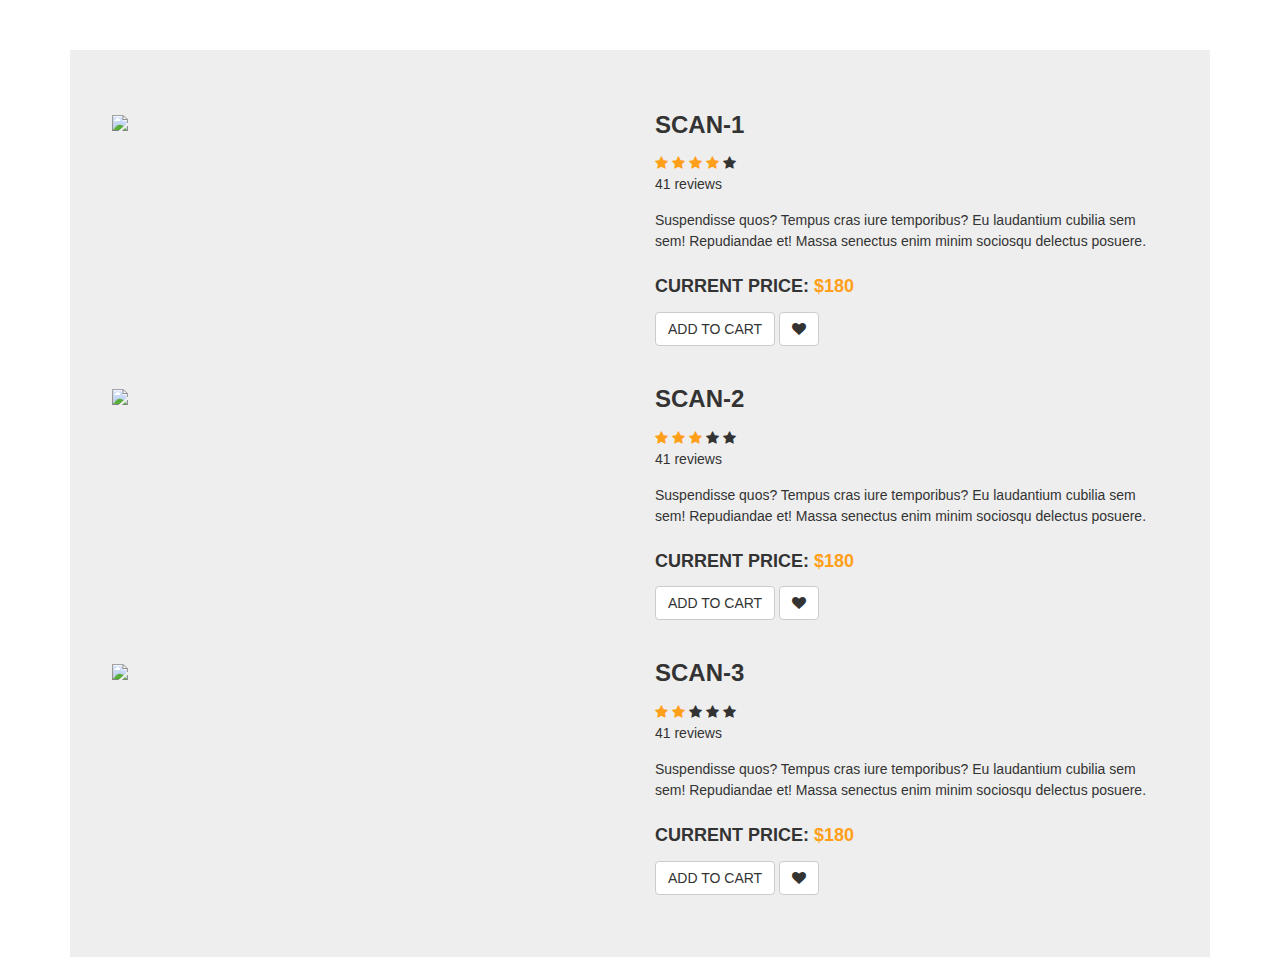
==== index.html @ 47deb77b "DemoApp" ====
<!DOCTYPE html>
<html lang="en">
  <head>
    
    <meta name="viewport" content="width=device-width, initial-scale=1">

    <title>eCommerce Product Detail</title>
    <link href="https://maxcdn.bootstrapcdn.com/font-awesome/4.7.0/css/font-awesome.min.css" rel="stylesheet">
	 <link rel="stylesheet" href="style.css">
	     <link rel="stylesheet" href="https://maxcdn.bootstrapcdn.com/bootstrap/3.3.7/css/bootstrap.min.css">
    <script src="https://ajax.googleapis.com/ajax/libs/jquery/3.2.0/jquery.min.js"></script>
    <script src="https://maxcdn.bootstrapcdn.com/bootstrap/3.3.7/js/bootstrap.min.js"></script>
    <link href="https://fonts.googleapis.com/css?family=Open+Sans:400,700" rel="stylesheet">

  </head>

  <body>
	
	<div class="container">
		<div class="card">
			<div class="container-fliud">
				<div class="wrapper row">
					<div class="preview col-md-6">
						
						<div class="preview-pic tab-content">
						  <div class="tab-pane active" id="pic-1"><img src="http://placekitten.com/400/252" /></div>
						  <div class="tab-pane" id="pic-2"><img src="http://placekitten.com/400/252" /></div>
						  <div class="tab-pane" id="pic-3"><img src="http://placekitten.com/400/252" /></div>
						  <div class="tab-pane" id="pic-4"><img src="http://placekitten.com/400/252" /></div>
						  <div class="tab-pane" id="pic-5"><img src="http://placekitten.com/400/252" /></div>
						</div>
						
						
					</div>
					<div class="details col-md-6">
						<h3 class="product-title">Scan-1</h3>
						<div class="rating">
							<div class="stars">
								<span class="fa fa-star checked"></span>
								<span class="fa fa-star checked"></span>
								<span class="fa fa-star checked"></span>
								<span class="fa fa-star checked"></span>
								<span class="fa fa-star"></span>
							</div>
							<span class="review-no">41 reviews</span>
						</div>
						<p class="product-description">Suspendisse quos? Tempus cras iure temporibus? Eu laudantium cubilia sem sem! Repudiandae et! Massa senectus enim minim sociosqu delectus posuere.</p>
					<h4 class="price">current price: <span>$180</span></h4>
						<div class="action">
							<button class="add-to-cart btn btn-default" type="button">add to cart</button>
							<button class="like btn btn-default" type="button"><span class="fa fa-heart"></span></button>
						</div>
					</div>
				</div>
				
				
				
				
				<div class="wrapper row">
					<div class="preview col-md-6">
						
						<div class="preview-pic tab-content">
						  <div class="tab-pane active" id="pic-1"><img src="http://placekitten.com/400/252" /></div>
						  <div class="tab-pane" id="pic-2"><img src="http://placekitten.com/400/252" /></div>
						  <div class="tab-pane" id="pic-3"><img src="http://placekitten.com/400/252" /></div>
						  <div class="tab-pane" id="pic-4"><img src="http://placekitten.com/400/252" /></div>
						  <div class="tab-pane" id="pic-5"><img src="http://placekitten.com/400/252" /></div>
						</div>
					
						
					</div>
					<div class="details col-md-6">
						<h3 class="product-title">Scan-2</h3>
						<div class="rating">
							<div class="stars">
								<span class="fa fa-star checked"></span>
								<span class="fa fa-star checked"></span>
								<span class="fa fa-star checked"></span>
								<span class="fa fa-star"></span>
								<span class="fa fa-star"></span>
							</div>
							<span class="review-no">41 reviews</span>
						</div>
						<p class="product-description">Suspendisse quos? Tempus cras iure temporibus? Eu laudantium cubilia sem sem! Repudiandae et! Massa senectus enim minim sociosqu delectus posuere.</p>
				<h4 class="price">current price: <span>$180</span></h4>
						<div class="action">
							<button class="add-to-cart btn btn-default" type="button">add to cart</button>
							<button class="like btn btn-default" type="button"><span class="fa fa-heart"></span></button>
						</div>
					</div>
				</div>
				
				
				
				
				<div class="wrapper row">
					<div class="preview col-md-6">
						
						<div class="preview-pic tab-content">
						  <div class="tab-pane active" id="pic-1"><img src="http://placekitten.com/400/252" /></div>
						  <div class="tab-pane" id="pic-2"><img src="http://placekitten.com/400/252" /></div>
						   <div class="tab-pane" id="pic-5"><img src="http://placekitten.com/400/252" /></div>
						   <div class="tab-pane" id="pic-5"><img src="http://placekitten.com/400/252" /></div>
						  <div class="tab-pane" id="pic-5"><img src="http://placekitten.com/400/252" /></div>
						</div>
						
						
					</div>
					<div class="details col-md-6">
						<h3 class="product-title">Scan-3</h3>
						<div class="rating">
							<div class="stars">
								<span class="fa fa-star checked"></span>
								<span class="fa fa-star checked"></span>
								<span class="fa fa-star"></span>
								<span class="fa fa-star"></span>
								<span class="fa fa-star"></span>
							</div>
							<span class="review-no">41 reviews</span>
						</div>
						<p class="product-description">Suspendisse quos? Tempus cras iure temporibus? Eu laudantium cubilia sem sem! Repudiandae et! Massa senectus enim minim sociosqu delectus posuere.</p>
						<h4 class="price">current price: <span>$180</span></h4>
						<div class="action">
							<button class="add-to-cart btn btn-default" type="button">add to cart</button>
							<button class="like btn btn-default" type="button"><span class="fa fa-heart"></span></button>
						</div>
					</div>
				</div>
				
			</div>
		</div>
	</div>
  </body>
</html>
---- style.css ----
/*****************globals*************/
body {
  font-family: 'open sans';
  overflow-x: hidden; }

img {
  max-width: 100%; }

.preview {
  display: -webkit-box;
  display: -webkit-flex;
  display: -ms-flexbox;
  display: flex;
  -webkit-box-orient: vertical;
  -webkit-box-direction: normal;
  -webkit-flex-direction: column;
      -ms-flex-direction: column;
          flex-direction: column; }
  @media screen and (max-width: 996px) {
    .preview {
      margin-bottom: 20px; } }

.preview-pic {
  -webkit-box-flex: 1;
  -webkit-flex-grow: 1;
      -ms-flex-positive: 1;
          flex-grow: 1; }

.preview-thumbnail.nav-tabs {
  border: none;
  margin-top: 15px; }
  .preview-thumbnail.nav-tabs li {
    width: 18%;
    margin-right: 2.5%; }
    .preview-thumbnail.nav-tabs li img {
      max-width: 100%;
      display: block; }
    .preview-thumbnail.nav-tabs li a {
      padding: 0;
      margin: 0; }
    .preview-thumbnail.nav-tabs li:last-of-type {
      margin-right: 0; }

.tab-content {
  overflow: hidden; }
  .tab-content img {
    width: 100%;
    -webkit-animation-name: opacity;
            animation-name: opacity;
    -webkit-animation-duration: .3s;
            animation-duration: .3s; }

.card {
  margin-top: 50px;
  background: #eee;
  padding: 3em;
  line-height: 1.5em; }

@media screen and (min-width: 997px) {
  .wrapper {
	      padding-top: 20px;
    display: -webkit-box;
    display: -webkit-flex;
    display: -ms-flexbox;
    display: flex; } }

.details {
  display: -webkit-box;
  display: -webkit-flex;
  display: -ms-flexbox;
  display: flex;
  -webkit-box-orient: vertical;
  -webkit-box-direction: normal;
  -webkit-flex-direction: column;
      -ms-flex-direction: column;
          flex-direction: column; }

.colors {
  -webkit-box-flex: 1;
  -webkit-flex-grow: 1;
      -ms-flex-positive: 1;
          flex-grow: 1; }

.product-title, .price, .sizes, .colors {
  text-transform: UPPERCASE;
  font-weight: bold; }

.checked, .price span {
  color: #ff9f1a; }

.product-title, .rating, .product-description, .price, .vote, .sizes {
  margin-bottom: 15px; }

.product-title {
  margin-top: 0; }

.size {
  margin-right: 10px; }
  .size:first-of-type {
    margin-left: 40px; }

.color {
  display: inline-block;
  vertical-align: middle;
  margin-right: 10px;
  height: 2em;
  width: 2em;
  border-radius: 2px; }
  .color:first-of-type {
    margin-left: 20px; }

.add-to-cart, .like {
  background: #ff9f1a;
  padding: 1.2em 1.5em;
  border: none;
  text-transform: UPPERCASE;
  font-weight: bold;
  color: #fff;
  -webkit-transition: background .3s ease;
          transition: background .3s ease; }
  .add-to-cart:hover, .like:hover {
    background: #b36800;
    color: #fff; }

.not-available {
  text-align: center;
  line-height: 2em; }
  .not-available:before {
    font-family: fontawesome;
    content: "\f00d";
    color: #fff; }

.orange {
  background: #ff9f1a; }

.green {
  background: #85ad00; }

.blue {
  background: #0076ad; }

.tooltip-inner {
  padding: 1.3em; }

@-webkit-keyframes opacity {
  0% {
    opacity: 0;
    -webkit-transform: scale(3);
            transform: scale(3); }
  100% {
    opacity: 1;
    -webkit-transform: scale(1);
            transform: scale(1); } }

@keyframes opacity {
  0% {
    opacity: 0;
    -webkit-transform: scale(3);
            transform: scale(3); }
  100% {
    opacity: 1;
    -webkit-transform: scale(1);
            transform: scale(1); } }
			
			
			
			
			.action
			{
			    padding-bottom: 20px;
			}
/*# sourceMappingURL=style.css.map */
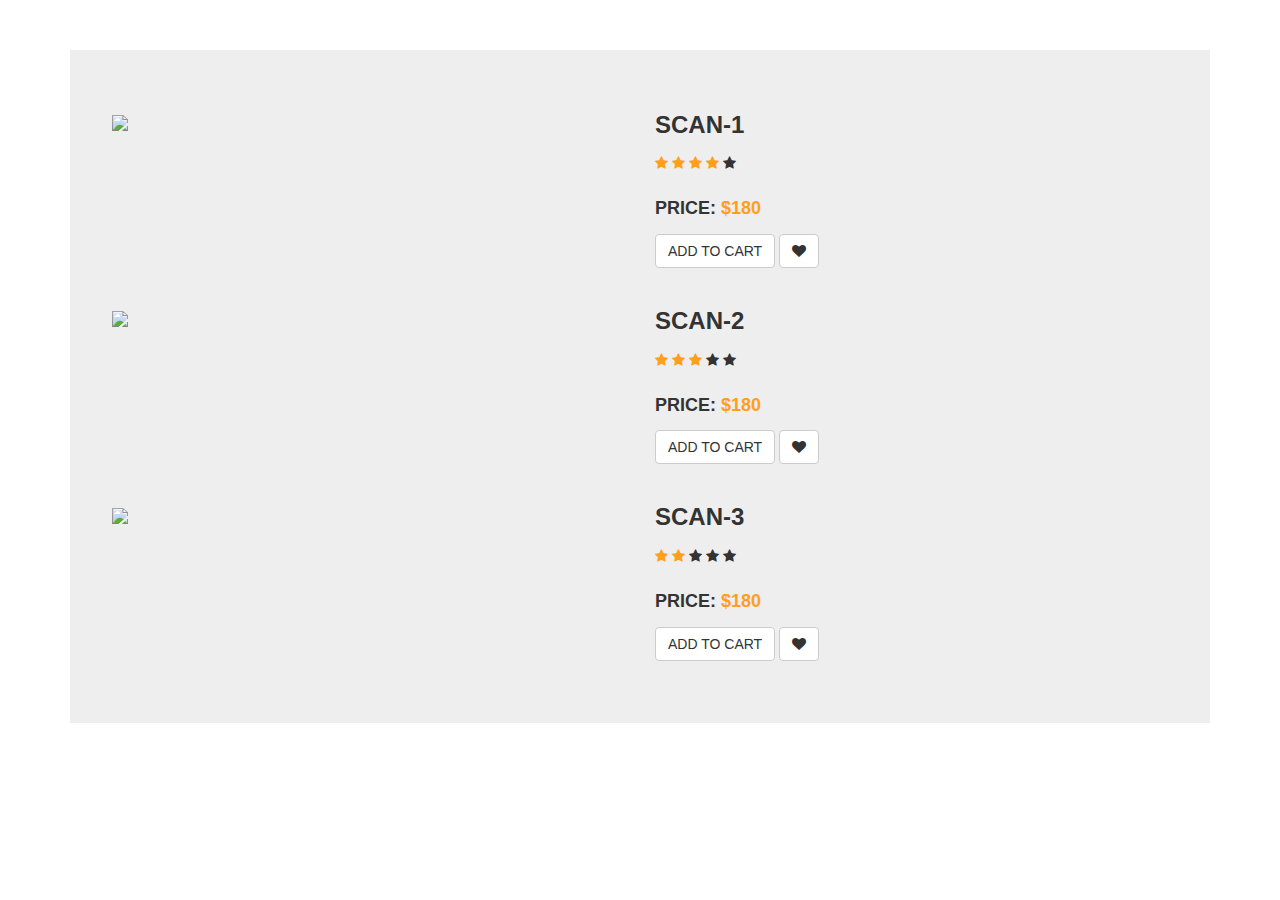
==== commit 90ff342d: "update" ====
--- a/index.html
+++ b/index.html
@@ -42,12 +42,11 @@
 								<span class="fa fa-star checked"></span>
 								<span class="fa fa-star"></span>
 							</div>
-							<span class="review-no">41 reviews</span>
+							
 						</div>
-						<p class="product-description">Suspendisse quos? Tempus cras iure temporibus? Eu laudantium cubilia sem sem! Repudiandae et! Massa senectus enim minim sociosqu delectus posuere.</p>
-					<h4 class="price">current price: <span>$180</span></h4>
+							<h4 class="price">price: <span>$180</span></h4>
 						<div class="action">
-							<button class="add-to-cart btn btn-default" type="button">add to cart</button>
+							<button class="add-to-cart btn btn-default" id="btnCtrl1" type="button">add to cart</button>
 							<button class="like btn btn-default" type="button"><span class="fa fa-heart"></span></button>
 						</div>
 					</div>
@@ -79,12 +78,11 @@
 								<span class="fa fa-star"></span>
 								<span class="fa fa-star"></span>
 							</div>
-							<span class="review-no">41 reviews</span>
+							
 						</div>
-						<p class="product-description">Suspendisse quos? Tempus cras iure temporibus? Eu laudantium cubilia sem sem! Repudiandae et! Massa senectus enim minim sociosqu delectus posuere.</p>
-				<h4 class="price">current price: <span>$180</span></h4>
+						<h4 class="price">price: <span>$180</span></h4>
 						<div class="action">
-							<button class="add-to-cart btn btn-default" type="button">add to cart</button>
+							<button class="add-to-cart btn btn-default" id="btnCtrl2" type="button">add to cart</button>
 							<button class="like btn btn-default" type="button"><span class="fa fa-heart"></span></button>
 						</div>
 					</div>
@@ -116,12 +114,11 @@
 								<span class="fa fa-star"></span>
 								<span class="fa fa-star"></span>
 							</div>
-							<span class="review-no">41 reviews</span>
+							
 						</div>
-						<p class="product-description">Suspendisse quos? Tempus cras iure temporibus? Eu laudantium cubilia sem sem! Repudiandae et! Massa senectus enim minim sociosqu delectus posuere.</p>
-						<h4 class="price">current price: <span>$180</span></h4>
+							<h4 class="price">price: <span>$180</span></h4>
 						<div class="action">
-							<button class="add-to-cart btn btn-default" type="button">add to cart</button>
+							<button class="add-to-cart btn btn-default" id="btnCtrl3" type="button">add to cart</button>
 							<button class="like btn btn-default" type="button"><span class="fa fa-heart"></span></button>
 						</div>
 					</div>
@@ -130,5 +127,6 @@
 			</div>
 		</div>
 	</div>
+	 <script src="ctrl.js"></script>
   </body>
 </html>
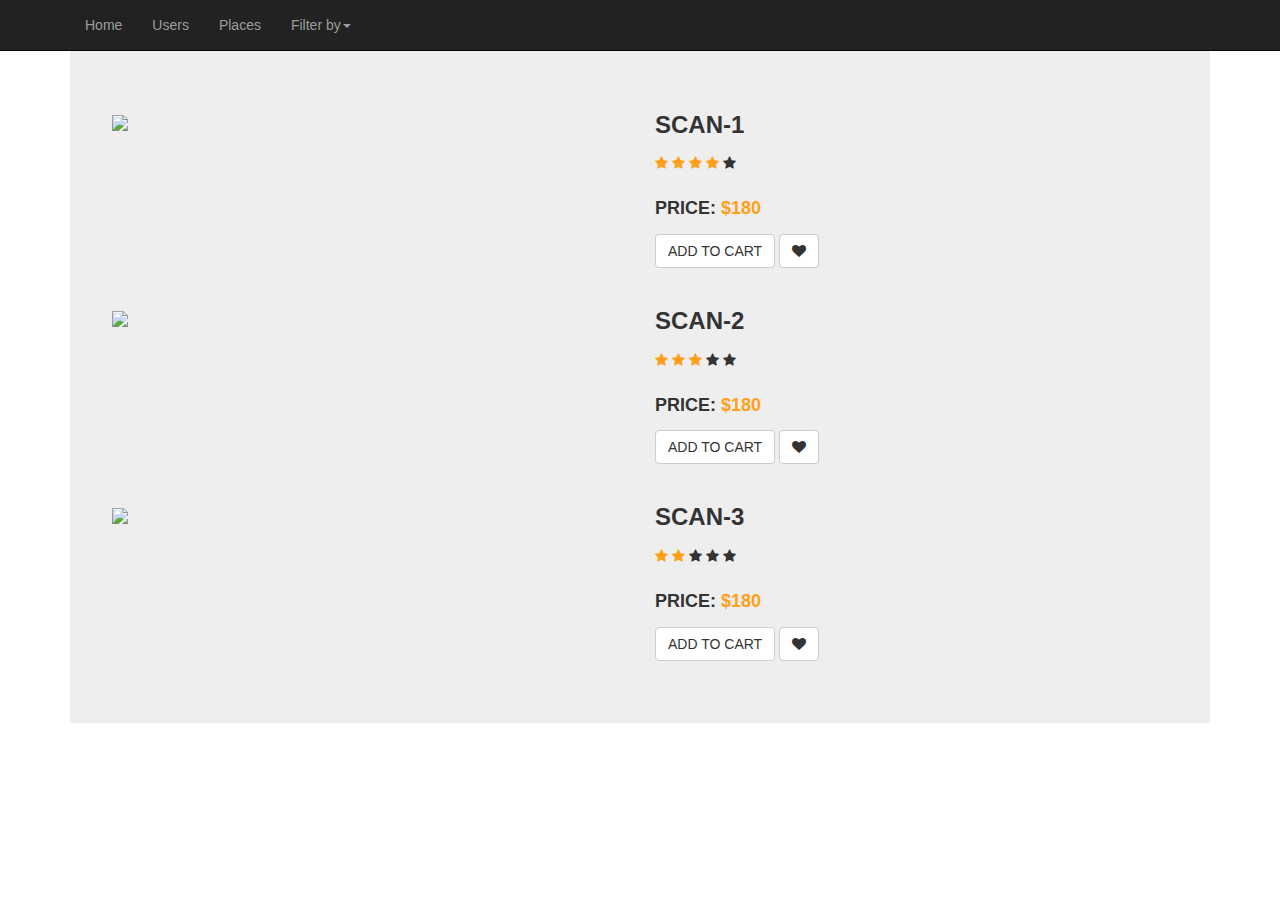
==== commit 5180b1f0: "DemoApp" ====
--- a/index.html
+++ b/index.html
@@ -15,7 +15,33 @@
   </head>
 
   <body>
-	
+	<header role="banner" class="navbar navbar-fixed-top navbar-inverse">
+      <div class="container">
+        <div class="navbar-header">
+          <button data-toggle="collapse-side" data-target=".side-collapse" data-target-2=".side-collapse-container" type="button" class="navbar-toggle pull-left"><span class="icon-bar"></span><span class="icon-bar"></span><span class="icon-bar"></span></button>
+        </div>
+        <div class="navbar-inverse side-collapse in">
+          <nav role="navigation" class="navbar-collapse">
+            <ul class="nav navbar-nav">
+              <li><a href="#Home">Home</a></li>
+              <li><a href="#users">Users</a></li>
+              <li><a href="http://placesforlove.com">Places</a></li>
+            </ul>
+			  <ul class="nav navbar-nav">
+     
+      <li class="dropdown"><a class="dropdown-toggle" data-toggle="dropdown" href="#">Filter by<span class="caret"></span></a>
+        <ul class="dropdown-menu">
+          <li><a href="#">Price -- Low to High</a></li>
+          <li><a href="#">Price -- High to Low</a></li>
+          <li><a href="#">Popularity</a></li>
+        </ul>
+      </li>
+   
+    </ul>
+          </nav>
+        </div>
+      </div>
+    </header>
 	<div class="container">
 		<div class="card">
 			<div class="container-fliud">
--- a/style.css
+++ b/style.css
@@ -52,7 +52,7 @@
             animation-duration: .3s; }
 
 .card {
-  margin-top: 50px;
+  /* margin-top: 50px; */
   background: #eee;
   padding: 3em;
   line-height: 1.5em; }
@@ -170,4 +170,41 @@
 			{
 			    padding-bottom: 20px;
 			}
-/*# sourceMappingURL=style.css.map */+/*# sourceMappingURL=style.css.map */
+
+
+
+/* Navi bar */
+
+body {
+          padding-top: 50px;
+          position: relative;
+      }
+      
+      pre {
+          tab-size: 8;
+      }
+      
+      @media screen and (max-width: 768px) {
+          .side-collapse-container{
+              width:100%;
+              position:relative;
+              left:0;
+              transition:left .4s;
+          }
+          .side-collapse-container.out{
+              left:200px;
+          }
+          .side-collapse {
+              top:50px;
+              bottom:0;
+              left:0;
+              width:200px;
+              position:fixed;
+              overflow:hidden;
+              transition:width .4s;
+          }
+          .side-collapse.in {
+              width:0;
+          }
+      }
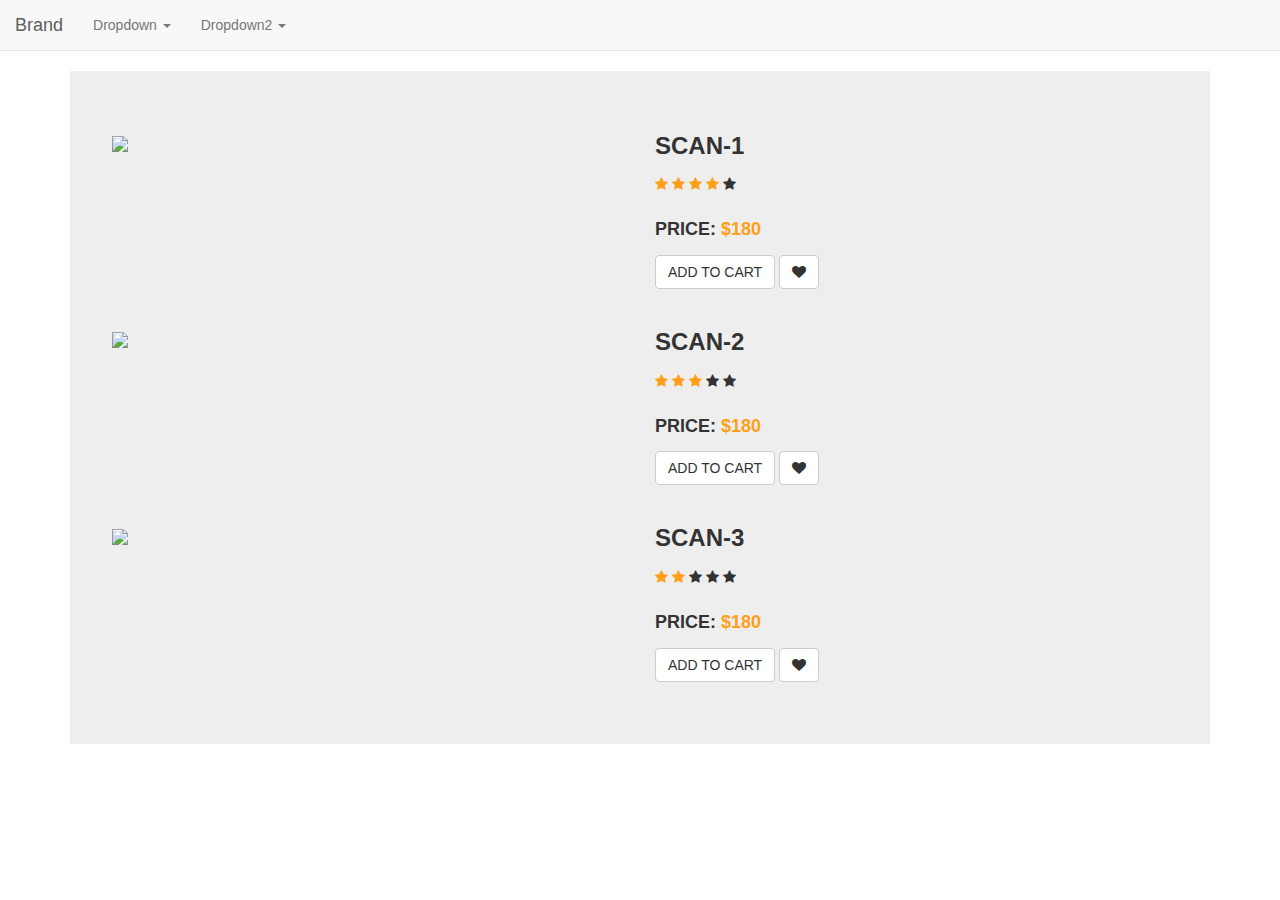
==== commit f1869104: "ADD code" ====
--- a/index.html
+++ b/index.html
@@ -12,36 +12,102 @@
     <script src="https://maxcdn.bootstrapcdn.com/bootstrap/3.3.7/js/bootstrap.min.js"></script>
     <link href="https://fonts.googleapis.com/css?family=Open+Sans:400,700" rel="stylesheet">
 
+
   </head>
 
   <body>
-	<header role="banner" class="navbar navbar-fixed-top navbar-inverse">
-      <div class="container">
-        <div class="navbar-header">
-          <button data-toggle="collapse-side" data-target=".side-collapse" data-target-2=".side-collapse-container" type="button" class="navbar-toggle pull-left"><span class="icon-bar"></span><span class="icon-bar"></span><span class="icon-bar"></span></button>
-        </div>
-        <div class="navbar-inverse side-collapse in">
-          <nav role="navigation" class="navbar-collapse">
-            <ul class="nav navbar-nav">
-              <li><a href="#Home">Home</a></li>
-              <li><a href="#users">Users</a></li>
-              <li><a href="http://placesforlove.com">Places</a></li>
-            </ul>
-			  <ul class="nav navbar-nav">
+	<div id="navbar">
+  <nav class="navbar navbar-default navbar-static-top" role="navigation">
+    <div class="navbar-header">
+      <button type="button" class="navbar-toggle" data-toggle="collapse" data-target="#navbar-collapse-1">
+      <span class="sr-only">Toggle navigation</span>
+      <span class="icon-bar"></span>
+      <span class="icon-bar"></span>
+      <span class="icon-bar"></span>
+      </button>
+      <a class="navbar-brand" href="#">Brand</a>
+    </div>
+    <div class="collapse navbar-collapse" id="navbar-collapse-1">
+      <ul class="nav navbar-nav">
      
-      <li class="dropdown"><a class="dropdown-toggle" data-toggle="dropdown" href="#">Filter by<span class="caret"></span></a>
-        <ul class="dropdown-menu">
-          <li><a href="#">Price -- Low to High</a></li>
-          <li><a href="#">Price -- High to Low</a></li>
-          <li><a href="#">Popularity</a></li>
-        </ul>
-      </li>
-   
-    </ul>
-          </nav>
-        </div>
-      </div>
-    </header>
+        <li class="dropdown">
+          <a href="#" class="dropdown-toggle" data-toggle="dropdown">Dropdown <b class="caret"></b></a> 
+          <ul class="dropdown-menu">
+            <li class="kopie"><a href="#">Dropdown</a></li>
+            <li><a href="#">Dropdown Link 1</a></li>
+            <li class="active"><a href="#">Dropdown Link 2</a></li>
+            <li><a href="#">Dropdown Link 3</a></li>
+            <li class="dropdown dropdown-submenu">
+              <a href="#" class="dropdown-toggle" data-toggle="dropdown">Dropdown Link 4</a>
+              <ul class="dropdown-menu">
+                <li class="kopie"><a href="#">Dropdown Link 4</a></li>
+                <li><a href="#">Dropdown Submenu Link 4.1</a></li>
+                <li><a href="#">Dropdown Submenu Link 4.2</a></li>
+                <li><a href="#">Dropdown Submenu Link 4.3</a></li>
+                <li><a href="#">Dropdown Submenu Link 4.4</a></li>
+              </ul>
+            </li>
+            <li class="dropdown dropdown-submenu">
+              <a href="#" class="dropdown-toggle" data-toggle="dropdown">Dropdown Link 5</a>
+              <ul class="dropdown-menu">
+                <li class="kopie"><a href="#">Dropdown Link 5</a></li>
+                <li><a href="#">Dropdown Submenu Link 5.1</a></li>
+                <li><a href="#">Dropdown Submenu Link 5.2</a></li>
+                <li><a href="#">Dropdown Submenu Link 5.3</a></li>
+                <li class="dropdown dropdown-submenu">
+                  <a href="#" class="dropdown-toggle" data-toggle="dropdown">Dropdown Submenu Link 5.4</a>
+                  <ul class="dropdown-menu">
+                    <li class="kopie"><a href="#">Dropdown Submenu Link 5.4</a></li>
+                    <li><a href="#">Dropdown Submenu Link 5.4.1</a></li>
+                    <li><a href="#">Dropdown Submenu Link 5.4.2</a></li>
+                  </ul>
+                </li>
+              </ul>
+            </li>
+          </ul>
+        </li>
+        <li class="dropdown">
+          <a href="#" class="dropdown-toggle" data-toggle="dropdown">Dropdown2 <b class="caret"></b></a>
+          <ul class="dropdown-menu">
+            <li class="kopie"><a href="#">Dropdown2</a></li>
+            <li><a href="#">Dropdown2 Link 1</a></li>
+            <li><a href="#">Dropdown2 Link 2</a></li>
+            <li><a href="#">Dropdown2 Link 3</a></li>
+            <li class="dropdown dropdown-submenu">
+              <a href="#" class="dropdown-toggle" data-toggle="dropdown">Dropdown2 Link 4</a>
+              <ul class="dropdown-menu">
+                <li class="kopie"><a href="#">Dropdown2 Link 4</a></li>
+                <li><a href="#">Dropdown2 Submenu Link 4.1</a></li>
+                <li><a href="#">Dropdown2 Submenu Link 4.2</a></li>
+                <li><a href="#">Dropdown2 Submenu Link 4.3</a></li>
+                <li><a href="#">Dropdown2 Submenu Link 4.4</a></li>
+              </ul>
+            </li>
+            <li class="dropdown dropdown-submenu">
+              <a href="#" class="dropdown-toggle" data-toggle="dropdown">Dropdown2 Link 5</a>
+              <ul class="dropdown-menu">
+                <li class="kopie"><a href="#">Dropdown Link 5</a></li>
+                <li><a href="#">Dropdown2 Submenu Link 5.1</a></li>
+                <li><a href="#">Dropdown2 Submenu Link 5.2</a></li>
+                <li><a href="#">Dropdown2 Submenu Link 5.3</a></li>
+                <li class="dropdown dropdown-submenu">
+                  <a href="#" class="dropdown-toggle" data-toggle="dropdown">Dropdown Submenu Link 5.4</a>
+                  <ul class="dropdown-menu">
+                    <li class="kopie"><a href="#">Dropdown2 Submenu Link 5.4</a></li>
+                    <li><a href="#">Dropdown2 Submenu Link 5.4.1</a></li>
+                    <li><a href="#">Dropdown2 Submenu Link 5.4.2</a></li>
+                  </ul>
+                </li>
+              </ul>
+            </li>
+          </ul>
+        </li>
+      </ul>
+    </div>
+    <!-- /.navbar-collapse -->
+  </nav>
+</div>
+
 	<div class="container">
 		<div class="card">
 			<div class="container-fliud">
@@ -154,5 +220,14 @@
 		</div>
 	</div>
 	 <script src="ctrl.js"></script>
+	 <script>
+$(document).ready(function(){
+  $('.dropdown-submenu a.test').on("click", function(e){
+    $(this).next('ul').toggle();
+    e.stopPropagation();
+    e.preventDefault();
+  });
+});
+</script>
   </body>
 </html>
--- a/style.css
+++ b/style.css
@@ -176,35 +176,127 @@
 
 /* Navi bar */
 
-body {
-          padding-top: 50px;
-          position: relative;
-      }
+/* body { */
+          /* padding-top: 50px; */
+          /* position: relative; */
+      /* } */
       
-      pre {
-          tab-size: 8;
-      }
+      /* pre { */
+          /* tab-size: 8; */
+      /* } */
       
-      @media screen and (max-width: 768px) {
-          .side-collapse-container{
-              width:100%;
-              position:relative;
-              left:0;
-              transition:left .4s;
-          }
-          .side-collapse-container.out{
-              left:200px;
-          }
-          .side-collapse {
-              top:50px;
-              bottom:0;
-              left:0;
-              width:200px;
-              position:fixed;
-              overflow:hidden;
-              transition:width .4s;
-          }
-          .side-collapse.in {
-              width:0;
-          }
-      }
+      /* @media screen and (max-width: 768px) { */
+          /* .side-collapse-container{ */
+              /* width:100%; */
+              /* position:relative; */
+              /* left:0; */
+              /* transition:left .4s; */
+          /* } */
+          /* .side-collapse-container.out{ */
+              /* left:200px; */
+          /* } */
+          /* .side-collapse { */
+              /* top:50px; */
+              /* bottom:0; */
+              /* left:0; */
+              /* width:200px; */
+              /* position:fixed; */
+              /* overflow:hidden; */
+              /* transition:width .4s; */
+          /* } */
+          /* .side-collapse.in { */
+              /* width:0; */
+          /* } */
+      /* } */
+	  
+	  
+	  
+	  
+	  
+	   
+.dropdown-menu > li.kopie > a {
+    padding-left:5px;
+}
+ 
+.dropdown-submenu {
+    position:relative;
+}
+.dropdown-submenu>.dropdown-menu {
+   top:0;left:100%;
+   margin-top:-6px;margin-left:-1px;
+   -webkit-border-radius:0 6px 6px 6px;-moz-border-radius:0 6px 6px 6px;border-radius:0 6px 6px 6px;
+ }
+  
+.dropdown-submenu > a:after {
+  border-color: transparent transparent transparent #333;
+  border-style: solid;
+  border-width: 5px 0 5px 5px;
+  content: " ";
+  display: block;
+  float: right;  
+  height: 0;     
+  margin-right: -10px;
+  margin-top: 5px;
+  width: 0;
+}
+ 
+.dropdown-submenu:hover>a:after {
+    border-left-color:#555;
+ }
+
+.dropdown-menu > li > a:hover, .dropdown-menu > .active > a:hover {
+  text-decoration: underline;
+}  
+  
+@media (max-width: 767px) {
+  .navbar-nav  {
+     display: inline;
+  }
+  .navbar-default .navbar-brand {
+    display: inline;
+  }
+  .navbar-default .navbar-toggle .icon-bar {
+    background-color: #fff;
+  }
+  .navbar-default .navbar-nav .dropdown-menu > li > a {
+    color: red;
+    background-color: #ccc;
+    border-radius: 4px;
+    margin-top: 2px;   
+  }
+   .navbar-default .navbar-nav .open .dropdown-menu > li > a {
+     color: #333;
+   }
+   .navbar-default .navbar-nav .open .dropdown-menu > li > a:hover,
+   .navbar-default .navbar-nav .open .dropdown-menu > li > a:focus {
+     background-color: #ccc;
+   }
+
+   .navbar-nav .open .dropdown-menu {
+     border-bottom: 1px solid white; 
+     border-radius: 0;
+   }
+  .dropdown-menu {
+      padding-left: 10px;
+  }
+  .dropdown-menu .dropdown-menu {
+      padding-left: 20px;
+   }
+   .dropdown-menu .dropdown-menu .dropdown-menu {
+      padding-left: 30px;
+   }
+   li.dropdown.open {
+    border: 0px solid red;
+   }
+
+}
+ 
+@media (min-width: 768px) {
+  ul.nav li:hover > ul.dropdown-menu {
+    display: block;
+  }
+  #navbar {
+    text-align: center;
+  }
+}  
+
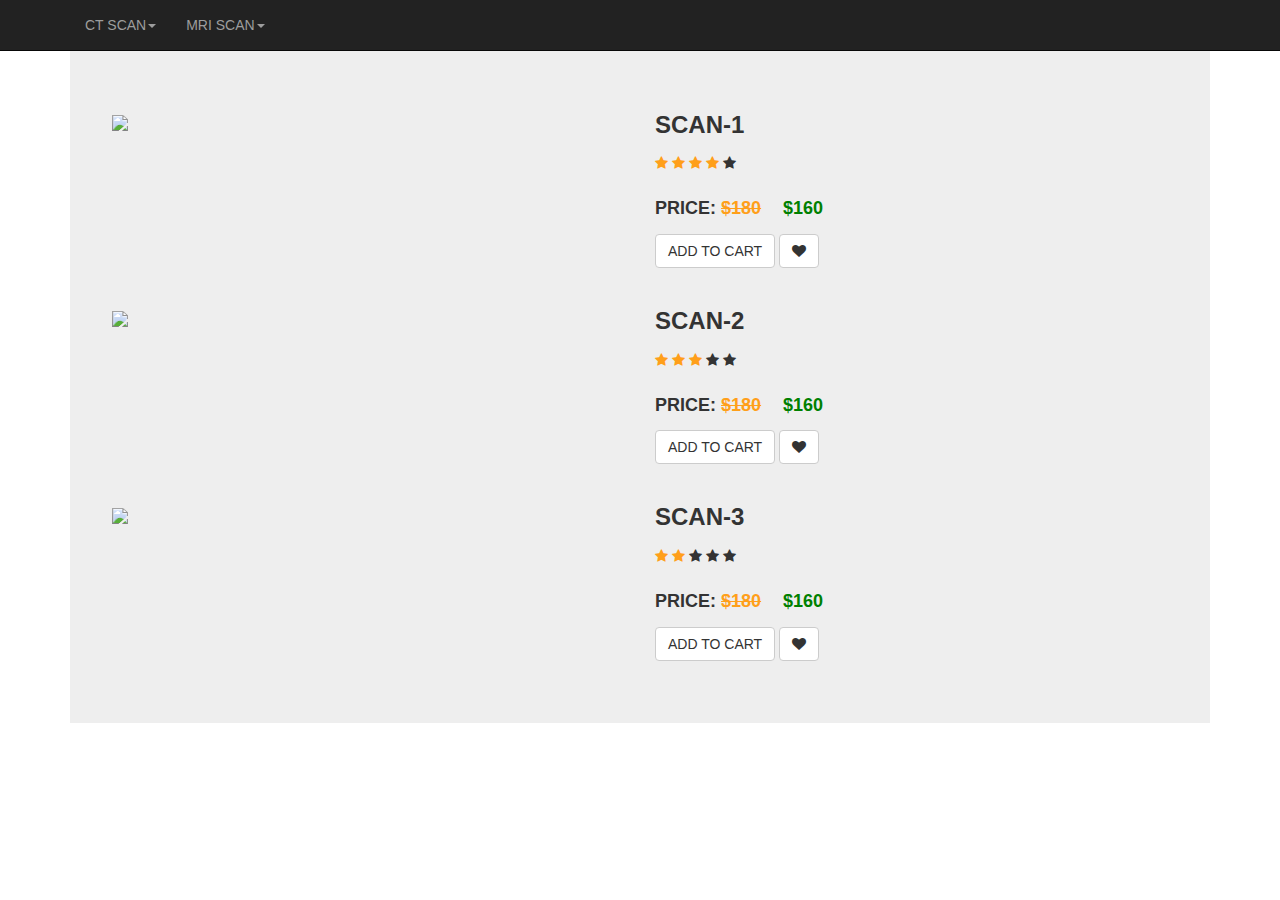
==== commit ef041de8: "final code" ====
--- a/index.html
+++ b/index.html
@@ -12,102 +12,56 @@
     <script src="https://maxcdn.bootstrapcdn.com/bootstrap/3.3.7/js/bootstrap.min.js"></script>
     <link href="https://fonts.googleapis.com/css?family=Open+Sans:400,700" rel="stylesheet">
 
-
   </head>
 
   <body>
-	<div id="navbar">
-  <nav class="navbar navbar-default navbar-static-top" role="navigation">
-    <div class="navbar-header">
-      <button type="button" class="navbar-toggle" data-toggle="collapse" data-target="#navbar-collapse-1">
-      <span class="sr-only">Toggle navigation</span>
-      <span class="icon-bar"></span>
-      <span class="icon-bar"></span>
-      <span class="icon-bar"></span>
-      </button>
-      <a class="navbar-brand" href="#">Brand</a>
-    </div>
-    <div class="collapse navbar-collapse" id="navbar-collapse-1">
-      <ul class="nav navbar-nav">
+	<header role="banner" class="navbar navbar-fixed-top navbar-inverse">
+      <div class="container">
+        <div class="navbar-header">
+          <button data-toggle="collapse-side" data-target=".side-collapse" data-target-2=".side-collapse-container" type="button" class="navbar-toggle pull-left"><span class="icon-bar"></span><span class="icon-bar"></span><span class="icon-bar"></span></button>
+        </div>
+        <div class="navbar-inverse side-collapse in">
+          <nav role="navigation" class="navbar-collapse">
+          
+			  <ul class="nav navbar-nav">
      
-        <li class="dropdown">
-          <a href="#" class="dropdown-toggle" data-toggle="dropdown">Dropdown <b class="caret"></b></a> 
-          <ul class="dropdown-menu">
-            <li class="kopie"><a href="#">Dropdown</a></li>
-            <li><a href="#">Dropdown Link 1</a></li>
-            <li class="active"><a href="#">Dropdown Link 2</a></li>
-            <li><a href="#">Dropdown Link 3</a></li>
-            <li class="dropdown dropdown-submenu">
-              <a href="#" class="dropdown-toggle" data-toggle="dropdown">Dropdown Link 4</a>
-              <ul class="dropdown-menu">
-                <li class="kopie"><a href="#">Dropdown Link 4</a></li>
-                <li><a href="#">Dropdown Submenu Link 4.1</a></li>
-                <li><a href="#">Dropdown Submenu Link 4.2</a></li>
-                <li><a href="#">Dropdown Submenu Link 4.3</a></li>
-                <li><a href="#">Dropdown Submenu Link 4.4</a></li>
-              </ul>
-            </li>
-            <li class="dropdown dropdown-submenu">
-              <a href="#" class="dropdown-toggle" data-toggle="dropdown">Dropdown Link 5</a>
-              <ul class="dropdown-menu">
-                <li class="kopie"><a href="#">Dropdown Link 5</a></li>
-                <li><a href="#">Dropdown Submenu Link 5.1</a></li>
-                <li><a href="#">Dropdown Submenu Link 5.2</a></li>
-                <li><a href="#">Dropdown Submenu Link 5.3</a></li>
-                <li class="dropdown dropdown-submenu">
-                  <a href="#" class="dropdown-toggle" data-toggle="dropdown">Dropdown Submenu Link 5.4</a>
-                  <ul class="dropdown-menu">
-                    <li class="kopie"><a href="#">Dropdown Submenu Link 5.4</a></li>
-                    <li><a href="#">Dropdown Submenu Link 5.4.1</a></li>
-                    <li><a href="#">Dropdown Submenu Link 5.4.2</a></li>
-                  </ul>
-                </li>
-              </ul>
-            </li>
-          </ul>
-        </li>
-        <li class="dropdown">
-          <a href="#" class="dropdown-toggle" data-toggle="dropdown">Dropdown2 <b class="caret"></b></a>
-          <ul class="dropdown-menu">
-            <li class="kopie"><a href="#">Dropdown2</a></li>
-            <li><a href="#">Dropdown2 Link 1</a></li>
-            <li><a href="#">Dropdown2 Link 2</a></li>
-            <li><a href="#">Dropdown2 Link 3</a></li>
-            <li class="dropdown dropdown-submenu">
-              <a href="#" class="dropdown-toggle" data-toggle="dropdown">Dropdown2 Link 4</a>
-              <ul class="dropdown-menu">
-                <li class="kopie"><a href="#">Dropdown2 Link 4</a></li>
-                <li><a href="#">Dropdown2 Submenu Link 4.1</a></li>
-                <li><a href="#">Dropdown2 Submenu Link 4.2</a></li>
-                <li><a href="#">Dropdown2 Submenu Link 4.3</a></li>
-                <li><a href="#">Dropdown2 Submenu Link 4.4</a></li>
-              </ul>
-            </li>
-            <li class="dropdown dropdown-submenu">
-              <a href="#" class="dropdown-toggle" data-toggle="dropdown">Dropdown2 Link 5</a>
-              <ul class="dropdown-menu">
-                <li class="kopie"><a href="#">Dropdown Link 5</a></li>
-                <li><a href="#">Dropdown2 Submenu Link 5.1</a></li>
-                <li><a href="#">Dropdown2 Submenu Link 5.2</a></li>
-                <li><a href="#">Dropdown2 Submenu Link 5.3</a></li>
-                <li class="dropdown dropdown-submenu">
-                  <a href="#" class="dropdown-toggle" data-toggle="dropdown">Dropdown Submenu Link 5.4</a>
-                  <ul class="dropdown-menu">
-                    <li class="kopie"><a href="#">Dropdown2 Submenu Link 5.4</a></li>
-                    <li><a href="#">Dropdown2 Submenu Link 5.4.1</a></li>
-                    <li><a href="#">Dropdown2 Submenu Link 5.4.2</a></li>
-                  </ul>
-                </li>
-              </ul>
-            </li>
-          </ul>
-        </li>
-      </ul>
-    </div>
-    <!-- /.navbar-collapse -->
-  </nav>
-</div>
-
+      <li class="dropdown"><a class="dropdown-toggle" data-toggle="dropdown" href="#">CT SCAN<span class="caret"></span></a>
+        <ul class="dropdown-menu">
+          <!--<li><a href="#">BRAIN</a></li>-->
+						<li class="dropdown dropdown-submenu"><a href="#" class="dropdown-toggle" data-toggle="dropdown">BRAIN</a>
+								<ul class="dropdown-menu">
+									<li><a href="#">Plain</a></li>
+									<li><a href="#">Contrast</a></li>
+															</ul>
+							</li>
+		  
+          
+        </ul>
+      </li>
+   
+    </ul>
+	
+		  <ul class="nav navbar-nav">
+     
+      <li class="dropdown"><a class="dropdown-toggle" data-toggle="dropdown" href="#">MRI SCAN<span class="caret"></span></a>
+        <ul class="dropdown-menu">
+          <!--<li><a href="#">BRAIN</a></li>-->
+					<li class="dropdown dropdown-submenu"><a href="#" class="dropdown-toggle" data-toggle="dropdown">BRAIN</a>
+								<ul class="dropdown-menu">
+									<li><a href="#">Plain</a></li>
+									<li><a href="#">Contrast</a></li>
+															</ul>
+							</li>
+          <!--<li><a href="#">Price -- High to Low</a></li>
+          <li><a href="#">Popularity</a></li>-->
+        </ul>
+      </li>
+   
+    </ul>
+          </nav>
+        </div>
+      </div>
+    </header>
 	<div class="container">
 		<div class="card">
 			<div class="container-fliud">
@@ -115,11 +69,8 @@
 					<div class="preview col-md-6">
 						
 						<div class="preview-pic tab-content">
-						  <div class="tab-pane active" id="pic-1"><img src="http://placekitten.com/400/252" /></div>
-						  <div class="tab-pane" id="pic-2"><img src="http://placekitten.com/400/252" /></div>
-						  <div class="tab-pane" id="pic-3"><img src="http://placekitten.com/400/252" /></div>
-						  <div class="tab-pane" id="pic-4"><img src="http://placekitten.com/400/252" /></div>
-						  <div class="tab-pane" id="pic-5"><img src="http://placekitten.com/400/252" /></div>
+						  <div class="tab-pane active" id="pic-1"><img src="scanner/woman-patient-undergoing-ct.jpg" /></div>
+	
 						</div>
 						
 						
@@ -136,7 +87,7 @@
 							</div>
 							
 						</div>
-							<h4 class="price">price: <span>$180</span></h4>
+							<h4 class="price">price: <span><strike>$180</strike></span><span class="currentprice">$160</span></h4>
 						<div class="action">
 							<button class="add-to-cart btn btn-default" id="btnCtrl1" type="button">add to cart</button>
 							<button class="like btn btn-default" type="button"><span class="fa fa-heart"></span></button>
@@ -151,11 +102,8 @@
 					<div class="preview col-md-6">
 						
 						<div class="preview-pic tab-content">
-						  <div class="tab-pane active" id="pic-1"><img src="http://placekitten.com/400/252" /></div>
-						  <div class="tab-pane" id="pic-2"><img src="http://placekitten.com/400/252" /></div>
-						  <div class="tab-pane" id="pic-3"><img src="http://placekitten.com/400/252" /></div>
-						  <div class="tab-pane" id="pic-4"><img src="http://placekitten.com/400/252" /></div>
-						  <div class="tab-pane" id="pic-5"><img src="http://placekitten.com/400/252" /></div>
+						  <div class="tab-pane active" id="pic-1"><img src="scanner/23269.jpg" /></div>
+						
 						</div>
 					
 						
@@ -172,7 +120,7 @@
 							</div>
 							
 						</div>
-						<h4 class="price">price: <span>$180</span></h4>
+						<h4 class="price">price: <span><strike>$180</strike></span><span class="currentprice">$160</span></h4>
 						<div class="action">
 							<button class="add-to-cart btn btn-default" id="btnCtrl2" type="button">add to cart</button>
 							<button class="like btn btn-default" type="button"><span class="fa fa-heart"></span></button>
@@ -187,11 +135,8 @@
 					<div class="preview col-md-6">
 						
 						<div class="preview-pic tab-content">
-						  <div class="tab-pane active" id="pic-1"><img src="http://placekitten.com/400/252" /></div>
-						  <div class="tab-pane" id="pic-2"><img src="http://placekitten.com/400/252" /></div>
-						   <div class="tab-pane" id="pic-5"><img src="http://placekitten.com/400/252" /></div>
-						   <div class="tab-pane" id="pic-5"><img src="http://placekitten.com/400/252" /></div>
-						  <div class="tab-pane" id="pic-5"><img src="http://placekitten.com/400/252" /></div>
+						  <div class="tab-pane active" id="pic-1"><img src="scanner/2014.07.195.CT scan 2.jpg" /></div>
+					
 						</div>
 						
 						
@@ -208,7 +153,7 @@
 							</div>
 							
 						</div>
-							<h4 class="price">price: <span>$180</span></h4>
+							<h4 class="price">price: <span><strike>$180</strike></span><span class="currentprice">$160</span></h4>
 						<div class="action">
 							<button class="add-to-cart btn btn-default" id="btnCtrl3" type="button">add to cart</button>
 							<button class="like btn btn-default" type="button"><span class="fa fa-heart"></span></button>
@@ -221,13 +166,16 @@
 	</div>
 	 <script src="ctrl.js"></script>
 	 <script>
-$(document).ready(function(){
-  $('.dropdown-submenu a.test').on("click", function(e){
-    $(this).next('ul').toggle();
-    e.stopPropagation();
-    e.preventDefault();
-  });
-});
-</script>
+		 (function($){
+	$(document).ready(function(){
+		$('ul.dropdown-menu [data-toggle=dropdown]').on('click', function(event) {
+			event.preventDefault(); 
+			event.stopPropagation(); 
+			$(this).parent().siblings().removeClass('open');
+			$(this).parent().toggleClass('open');
+		});
+	});
+})(jQuery);
+		 </script>
   </body>
 </html>
--- a/style.css
+++ b/style.css
@@ -176,127 +176,58 @@
 
 /* Navi bar */
 
-/* body { */
-          /* padding-top: 50px; */
-          /* position: relative; */
-      /* } */
+body {
+          padding-top: 50px;
+          position: relative;
+      }
       
-      /* pre { */
-          /* tab-size: 8; */
-      /* } */
+      pre {
+          tab-size: 8;
+      }
       
-      /* @media screen and (max-width: 768px) { */
-          /* .side-collapse-container{ */
-              /* width:100%; */
-              /* position:relative; */
-              /* left:0; */
-              /* transition:left .4s; */
-          /* } */
-          /* .side-collapse-container.out{ */
-              /* left:200px; */
-          /* } */
-          /* .side-collapse { */
-              /* top:50px; */
-              /* bottom:0; */
-              /* left:0; */
-              /* width:200px; */
-              /* position:fixed; */
-              /* overflow:hidden; */
-              /* transition:width .4s; */
-          /* } */
-          /* .side-collapse.in { */
-              /* width:0; */
-          /* } */
-      /* } */
-	  
-	  
-	  
-	  
-	  
-	   
-.dropdown-menu > li.kopie > a {
-    padding-left:5px;
-}
- 
-.dropdown-submenu {
-    position:relative;
-}
-.dropdown-submenu>.dropdown-menu {
-   top:0;left:100%;
-   margin-top:-6px;margin-left:-1px;
-   -webkit-border-radius:0 6px 6px 6px;-moz-border-radius:0 6px 6px 6px;border-radius:0 6px 6px 6px;
- }
-  
-.dropdown-submenu > a:after {
-  border-color: transparent transparent transparent #333;
-  border-style: solid;
-  border-width: 5px 0 5px 5px;
-  content: " ";
-  display: block;
-  float: right;  
-  height: 0;     
-  margin-right: -10px;
-  margin-top: 5px;
-  width: 0;
-}
- 
-.dropdown-submenu:hover>a:after {
-    border-left-color:#555;
- }
-
-.dropdown-menu > li > a:hover, .dropdown-menu > .active > a:hover {
-  text-decoration: underline;
-}  
-  
-@media (max-width: 767px) {
-  .navbar-nav  {
-     display: inline;
-  }
-  .navbar-default .navbar-brand {
-    display: inline;
-  }
-  .navbar-default .navbar-toggle .icon-bar {
-    background-color: #fff;
-  }
-  .navbar-default .navbar-nav .dropdown-menu > li > a {
-    color: red;
-    background-color: #ccc;
-    border-radius: 4px;
-    margin-top: 2px;   
-  }
-   .navbar-default .navbar-nav .open .dropdown-menu > li > a {
-     color: #333;
-   }
-   .navbar-default .navbar-nav .open .dropdown-menu > li > a:hover,
-   .navbar-default .navbar-nav .open .dropdown-menu > li > a:focus {
-     background-color: #ccc;
-   }
-
-   .navbar-nav .open .dropdown-menu {
-     border-bottom: 1px solid white; 
-     border-radius: 0;
-   }
-  .dropdown-menu {
-      padding-left: 10px;
-  }
-  .dropdown-menu .dropdown-menu {
-      padding-left: 20px;
-   }
-   .dropdown-menu .dropdown-menu .dropdown-menu {
-      padding-left: 30px;
-   }
-   li.dropdown.open {
-    border: 0px solid red;
-   }
-
-}
- 
-@media (min-width: 768px) {
-  ul.nav li:hover > ul.dropdown-menu {
-    display: block;
-  }
-  #navbar {
-    text-align: center;
-  }
-}  
-
+      @media screen and (max-width: 768px) {
+          .side-collapse-container{
+              width:100%;
+              position:relative;
+              left:0;
+              transition:left .4s;
+          }
+          .side-collapse-container.out{
+              left:200px;
+          }
+          .side-collapse {
+              top:50px;
+              bottom:0;
+              left:0;
+              width:200px;
+              position:fixed;
+              overflow:hidden;
+              transition:width .4s;
+          }
+          .side-collapse.in {
+              width:0;
+          }
+      }
+	  
+	  
+	  
+	  
+	  
+	  
+	  /* dropdown menu 2 */
+	  
+	  
+	  
+
+.marginBottom-0 {margin-bottom:0;}
+
+.dropdown-submenu{position:relative;}
+.dropdown-submenu>.dropdown-menu{top:0;left:100%;margin-top:-6px;margin-left:-1px;-webkit-border-radius:0 6px 6px 6px;-moz-border-radius:0 6px 6px 6px;border-radius:0 6px 6px 6px;}
+.dropdown-submenu>a:after{display:block;content:" ";float:right;width:0;height:0;border-color:transparent;border-style:solid;border-width:5px 0 5px 5px;border-left-color:#cccccc;margin-top:5px;margin-right:-10px;}
+.dropdown-submenu:hover>a:after{border-left-color:#555;}
+.dropdown-submenu.pull-left{float:none;}.dropdown-submenu.pull-left>.dropdown-menu{left:-100%;margin-left:10px;-webkit-border-radius:6px 0 6px 6px;-moz-border-radius:6px 0 6px 6px;border-radius:6px 0 6px 6px;}
+
+.currentprice{
+    padding-left: 22px;
+    color: green !important;;
+    }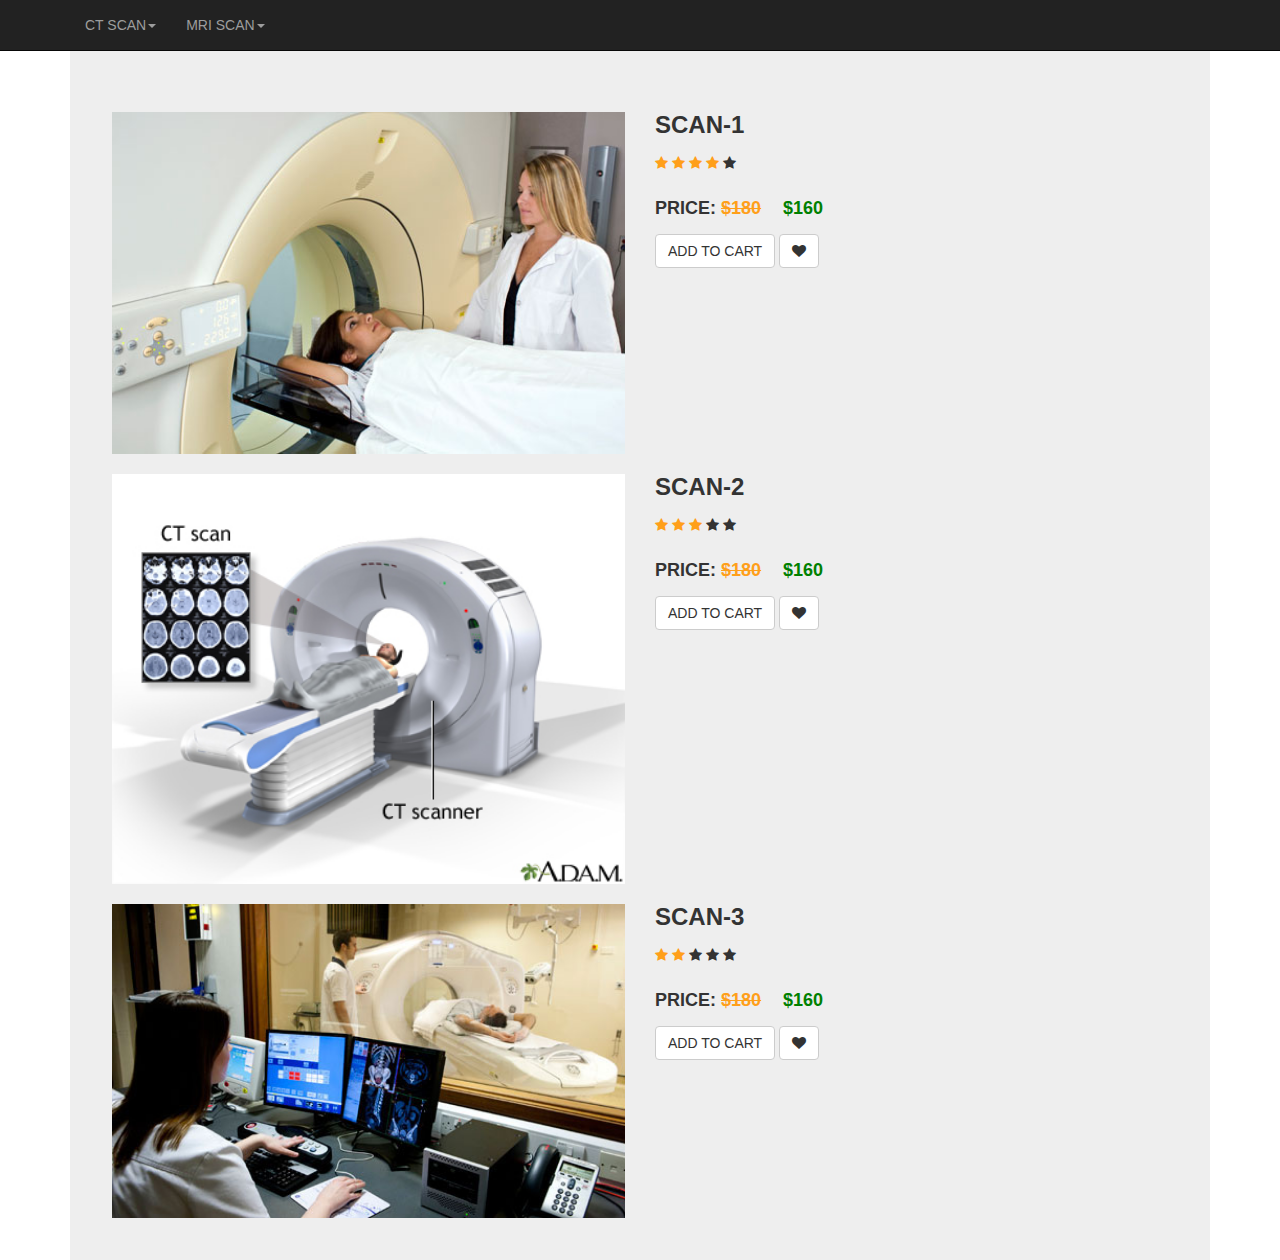
==== commit 9beb73d2: "scanner floder mising" ====
(no text change in the page or its own stylesheets)
